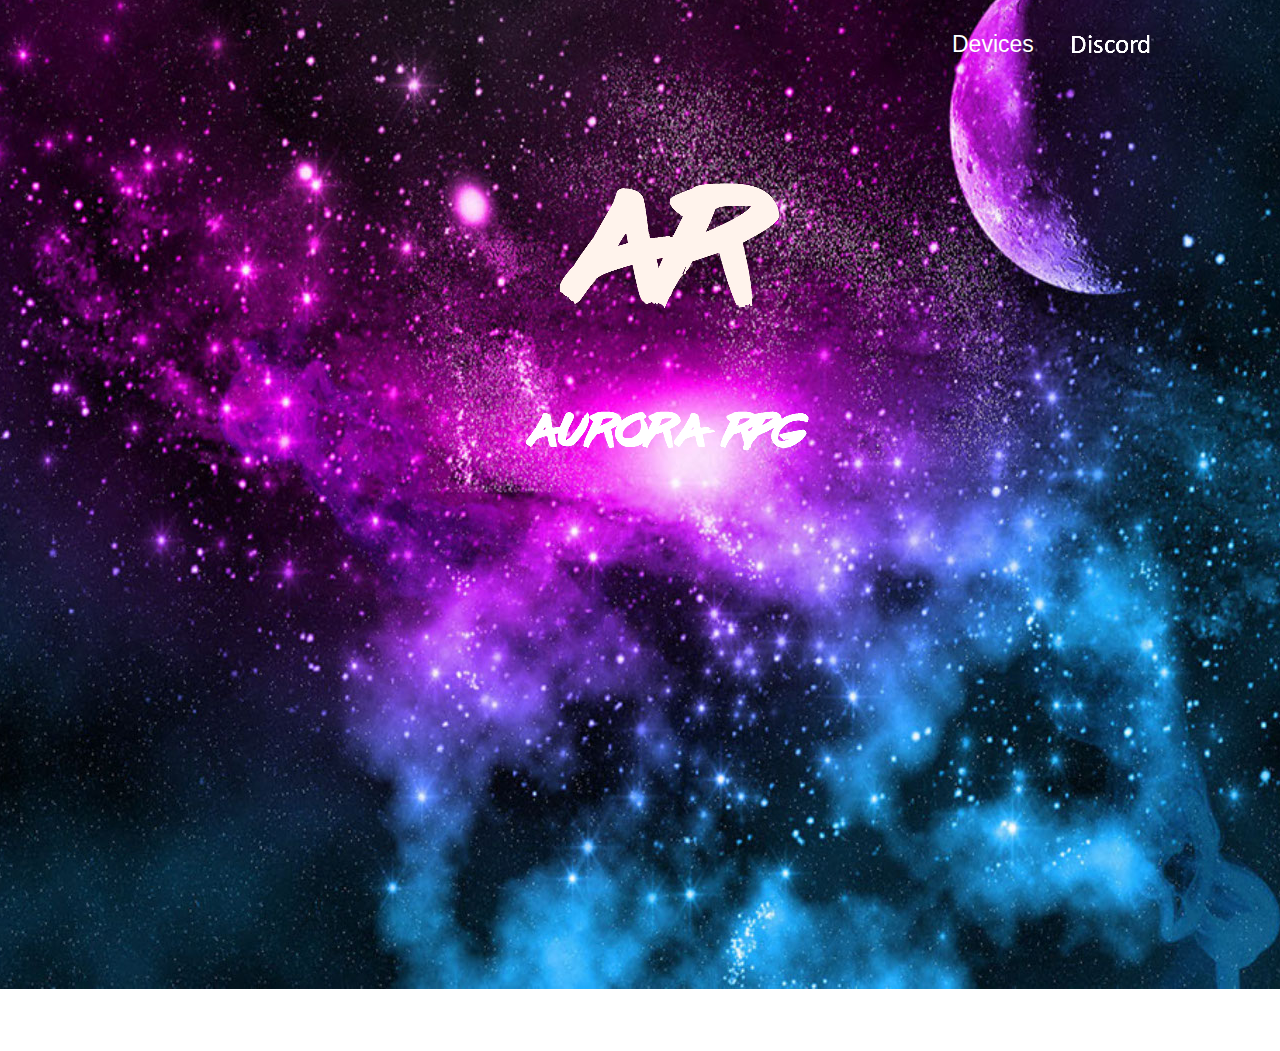
==== index.html @ c6aebeac "AuroraRpg.com V.1" ====
<!DOCTYPE html>
<html class="nojs html css_verticalspacer" lang="en-US">
 <head>

  <meta http-equiv="Content-type" content="text/html;charset=UTF-8"/>
  <meta name="generator" content="2018.1.0.386"/>
  <meta name="viewport" content="width=device-width, initial-scale=1.0"/>
  
  <script type="text/javascript">
   // Update the 'nojs'/'js' class on the html node
document.documentElement.className = document.documentElement.className.replace(/\bnojs\b/g, 'js');

// Check that all required assets are uploaded and up-to-date
if(typeof Muse == "undefined") window.Muse = {}; window.Muse.assets = {"required":["museutils.js", "museconfig.js", "jquery.watch.js", "require.js", "index.css"], "outOfDate":[]};
</script>
  
  <title>Home</title>
  <!-- CSS -->
  <link rel="stylesheet" type="text/css" href="css/site_global.css?crc=444006867"/>
  <link rel="stylesheet" type="text/css" href="css/index.css?crc=407917969" id="pagesheet"/>
   </head>
 <body>

  <div class="clearfix borderbox" id="page"><!-- group -->
   <a class="nonblock nontext MuseLinkActive clip_frame grpelem" id="u142" href="index.html"><!-- image --><img class="block" id="u142_img" src="images/cool%20galxay-crop-u142.jpg?crc=523008592" alt="" data-heightwidthratio="0.7042349726775956" data-image-width="1464" data-image-height="1031"/></a>
   <img class="grpelem" id="u213-4" alt="AR" src="images/u213-4.png?crc=22987671" data-image-width="219"/><!-- rasterized frame -->
   <a class="nonblock nontext clearfix grpelem" id="u361-4" href="devices.html"><!-- content --><p><span id="u361">Devices</span></p></a>
   <img class="grpelem" id="u364-4" alt="Aurora Rpg" src="images/u364-4.png?crc=4036674996" data-image-width="317"/><!-- rasterized frame -->
   <a class="nonblock nontext grpelem" id="u279-4" href="discord.html"><!-- rasterized frame --><img id="u279-4_img" alt="Discord" src="images/u279-4.png?crc=243409809" data-image-width="220"/></a>
   <div class="verticalspacer" data-offset-top="989" data-content-above-spacer="988" data-content-below-spacer="61" data-sizePolicy="fixed" data-pintopage="page_fixedLeft"></div>
  </div>
  <!-- Other scripts -->
  <script type="text/javascript">
   // Decide whether to suppress missing file error or not based on preference setting
var suppressMissingFileError = false
</script>
  <script type="text/javascript">
   window.Muse.assets.check=function(c){if(!window.Muse.assets.checked){window.Muse.assets.checked=!0;var b={},d=function(a,b){if(window.getComputedStyle){var c=window.getComputedStyle(a,null);return c&&c.getPropertyValue(b)||c&&c[b]||""}if(document.documentElement.currentStyle)return(c=a.currentStyle)&&c[b]||a.style&&a.style[b]||"";return""},a=function(a){if(a.match(/^rgb/))return a=a.replace(/\s+/g,"").match(/([\d\,]+)/gi)[0].split(","),(parseInt(a[0])<<16)+(parseInt(a[1])<<8)+parseInt(a[2]);if(a.match(/^\#/))return parseInt(a.substr(1),
16);return 0},f=function(f){for(var g=document.getElementsByTagName("link"),j=0;j<g.length;j++)if("text/css"==g[j].type){var l=(g[j].href||"").match(/\/?css\/([\w\-]+\.css)\?crc=(\d+)/);if(!l||!l[1]||!l[2])break;b[l[1]]=l[2]}g=document.createElement("div");g.className="version";g.style.cssText="display:none; width:1px; height:1px;";document.getElementsByTagName("body")[0].appendChild(g);for(j=0;j<Muse.assets.required.length;){var l=Muse.assets.required[j],k=l.match(/([\w\-\.]+)\.(\w+)$/),i=k&&k[1]?
k[1]:null,k=k&&k[2]?k[2]:null;switch(k.toLowerCase()){case "css":i=i.replace(/\W/gi,"_").replace(/^([^a-z])/gi,"_$1");g.className+=" "+i;i=a(d(g,"color"));k=a(d(g,"backgroundColor"));i!=0||k!=0?(Muse.assets.required.splice(j,1),"undefined"!=typeof b[l]&&(i!=b[l]>>>24||k!=(b[l]&16777215))&&Muse.assets.outOfDate.push(l)):j++;g.className="version";break;case "js":j++;break;default:throw Error("Unsupported file type: "+k);}}c?c().jquery!="1.8.3"&&Muse.assets.outOfDate.push("jquery-1.8.3.min.js"):Muse.assets.required.push("jquery-1.8.3.min.js");
g.parentNode.removeChild(g);if(Muse.assets.outOfDate.length||Muse.assets.required.length)g="Some files on the server may be missing or incorrect. Clear browser cache and try again. If the problem persists please contact website author.",f&&Muse.assets.outOfDate.length&&(g+="\nOut of date: "+Muse.assets.outOfDate.join(",")),f&&Muse.assets.required.length&&(g+="\nMissing: "+Muse.assets.required.join(",")),suppressMissingFileError?(g+="\nUse SuppressMissingFileError key in AppPrefs.xml to show missing file error pop up.",console.log(g)):alert(g)};location&&location.search&&location.search.match&&location.search.match(/muse_debug/gi)?
setTimeout(function(){f(!0)},5E3):f()}};
var muse_init=function(){require.config({baseUrl:""});require(["jquery","museutils","whatinput","jquery.watch"],function(c){var $ = c;$(document).ready(function(){try{
window.Muse.assets.check($);/* body */
Muse.Utils.transformMarkupToFixBrowserProblemsPreInit();/* body */
Muse.Utils.prepHyperlinks(true);/* body */
Muse.Utils.makeButtonsVisibleAfterSettingMinWidth();/* body */
Muse.Utils.fullPage('#page');/* 100% height page */
Muse.Utils.showWidgetsWhenReady();/* body */
Muse.Utils.transformMarkupToFixBrowserProblems();/* body */
}catch(b){if(b&&"function"==typeof b.notify?b.notify():Muse.Assert.fail("Error calling selector function: "+b),false)throw b;}})})};

</script>
  <!-- RequireJS script -->
  <script src="scripts/require.js?crc=7928878" type="text/javascript" async data-main="scripts/museconfig.js?crc=4286661555" onload="if (requirejs) requirejs.onError = function(requireType, requireModule) { if (requireType && requireType.toString && requireType.toString().indexOf && 0 <= requireType.toString().indexOf('#scripterror')) window.Muse.assets.check(); }" onerror="window.Muse.assets.check();"></script>
   </body>
</html>
---- css/site_global.css ----
html{min-height:100%;min-width:100%;-ms-text-size-adjust:none;}body,div,dl,dt,dd,ul,ol,li,nav,h1,h2,h3,h4,h5,h6,pre,code,form,fieldset,legend,input,button,textarea,p,blockquote,th,td,a{margin:0px;padding:0px;border-width:0px;border-style:solid;border-color:transparent;-webkit-transform-origin:left top;-ms-transform-origin:left top;-o-transform-origin:left top;transform-origin:left top;background-repeat:no-repeat;}button.submit-btn{-moz-box-sizing:content-box;-webkit-box-sizing:content-box;box-sizing:content-box;}.transition{-webkit-transition-property:background-image,background-position,background-color,border-color,border-radius,color,font-size,font-style,font-weight,letter-spacing,line-height,text-align,box-shadow,text-shadow,opacity;transition-property:background-image,background-position,background-color,border-color,border-radius,color,font-size,font-style,font-weight,letter-spacing,line-height,text-align,box-shadow,text-shadow,opacity;}.transition *{-webkit-transition:inherit;transition:inherit;}table{border-collapse:collapse;border-spacing:0px;}fieldset,img{border:0px;border-style:solid;-webkit-transform-origin:left top;-ms-transform-origin:left top;-o-transform-origin:left top;transform-origin:left top;}address,caption,cite,code,dfn,em,strong,th,var,optgroup{font-style:inherit;font-weight:inherit;}del,ins{text-decoration:none;}li{list-style:none;}caption,th{text-align:left;}h1,h2,h3,h4,h5,h6{font-size:100%;font-weight:inherit;}input,button,textarea,select,optgroup,option{font-family:inherit;font-size:inherit;font-style:inherit;font-weight:inherit;}.form-grp input,.form-grp textarea{-webkit-appearance:none;-webkit-border-radius:0;}body{font-family:Arial, Helvetica Neue, Helvetica, sans-serif;text-align:left;font-size:14px;line-height:17px;word-wrap:break-word;text-rendering:optimizeLegibility;-moz-font-feature-settings:'liga';-ms-font-feature-settings:'liga';-webkit-font-feature-settings:'liga';font-feature-settings:'liga';}a:link{color:#0000FF;text-decoration:underline;}a:visited{color:#800080;text-decoration:underline;}a:hover{color:#0000FF;text-decoration:underline;}a:active{color:#EE0000;text-decoration:underline;}a.nontext{color:black;text-decoration:none;font-style:normal;font-weight:normal;}.normal_text{color:#000000;direction:ltr;font-family:Arial, Helvetica Neue, Helvetica, sans-serif;font-size:14px;font-style:normal;font-weight:normal;letter-spacing:0px;line-height:17px;text-align:left;text-decoration:none;text-indent:0px;text-transform:none;vertical-align:0px;padding:0px;}.list0 li:before{position:absolute;right:100%;letter-spacing:0px;text-decoration:none;font-weight:normal;font-style:normal;}.rtl-list li:before{right:auto;left:100%;}.nls-None > li:before,.nls-None .list3 > li:before,.nls-None .list6 > li:before{margin-right:6px;content:'•';}.nls-None .list1 > li:before,.nls-None .list4 > li:before,.nls-None .list7 > li:before{margin-right:6px;content:'○';}.nls-None,.nls-None .list1,.nls-None .list2,.nls-None .list3,.nls-None .list4,.nls-None .list5,.nls-None .list6,.nls-None .list7,.nls-None .list8{padding-left:34px;}.nls-None.rtl-list,.nls-None .list1.rtl-list,.nls-None .list2.rtl-list,.nls-None .list3.rtl-list,.nls-None .list4.rtl-list,.nls-None .list5.rtl-list,.nls-None .list6.rtl-list,.nls-None .list7.rtl-list,.nls-None .list8.rtl-list{padding-left:0px;padding-right:34px;}.nls-None .list2 > li:before,.nls-None .list5 > li:before,.nls-None .list8 > li:before{margin-right:6px;content:'-';}.nls-None.rtl-list > li:before,.nls-None .list1.rtl-list > li:before,.nls-None .list2.rtl-list > li:before,.nls-None .list3.rtl-list > li:before,.nls-None .list4.rtl-list > li:before,.nls-None .list5.rtl-list > li:before,.nls-None .list6.rtl-list > li:before,.nls-None .list7.rtl-list > li:before,.nls-None .list8.rtl-list > li:before{margin-right:0px;margin-left:6px;}.TabbedPanelsTab{white-space:nowrap;}.MenuBar .MenuBarView,.MenuBar .SubMenuView{display:block;list-style:none;}.MenuBar .SubMenu{display:none;position:absolute;}.NoWrap{white-space:nowrap;word-wrap:normal;}.rootelem{margin-left:auto;margin-right:auto;}.colelem{display:inline;float:left;clear:both;}.clearfix:after{content:"\0020";visibility:hidden;display:block;height:0px;clear:both;}*:first-child+html .clearfix{zoom:1;}.clip_frame{overflow:hidden;}.popup_anchor{position:relative;width:0px;height:0px;}.allow_click_through *{pointer-events:auto;}.popup_element{z-index:100000;}.svg{display:block;vertical-align:top;}span.wrap{content:'';clear:left;display:block;}span.actAsInlineDiv{display:inline-block;}.position_content,.excludeFromNormalFlow{float:left;}.preload_images{position:absolute;overflow:hidden;left:-9999px;top:-9999px;height:1px;width:1px;}.preload{height:1px;width:1px;}.animateStates{-webkit-transition:0.3s ease-in-out;-moz-transition:0.3s ease-in-out;-o-transition:0.3s ease-in-out;transition:0.3s ease-in-out;}[data-whatinput="mouse"] *:focus,[data-whatinput="touch"] *:focus,input:focus,textarea:focus{outline:none;}textarea{resize:none;overflow:auto;}.allow_click_through,.fld-prompt{pointer-events:none;}.wrapped-input{position:absolute;top:0px;left:0px;background:transparent;border:none;}.submit-btn{z-index:50000;cursor:pointer;}.anchor_item{width:22px;height:18px;}.MenuBar .SubMenuVisible,.MenuBarVertical .SubMenuVisible,.MenuBar .SubMenu .SubMenuVisible,.popup_element.Active,span.actAsPara,.actAsDiv,a.nonblock.nontext,img.block{display:block;}.widget_invisible,.js .invi,.js .mse_pre_init{visibility:hidden;}.ose_ei{visibility:hidden;z-index:0;}.no_vert_scroll{overflow-y:hidden;}.always_vert_scroll{overflow-y:scroll;}.always_horz_scroll{overflow-x:scroll;}.fullscreen{overflow:hidden;left:0px;top:0px;position:fixed;height:100%;width:100%;-moz-box-sizing:border-box;-webkit-box-sizing:border-box;-ms-box-sizing:border-box;box-sizing:border-box;}.fullwidth{position:absolute;}.borderbox{-moz-box-sizing:border-box;-webkit-box-sizing:border-box;-ms-box-sizing:border-box;box-sizing:border-box;}.scroll_wrapper{position:absolute;overflow:auto;left:0px;right:0px;top:0px;bottom:0px;padding-top:0px;padding-bottom:0px;margin-top:0px;margin-bottom:0px;}.browser_width > *{position:absolute;left:0px;right:0px;}.grpelem,.accordion_wrapper{display:inline;float:left;}.fld-checkbox input[type=checkbox],.fld-radiobutton input[type=radio]{position:absolute;overflow:hidden;clip:rect(0px, 0px, 0px, 0px);height:1px;width:1px;margin:-1px;padding:0px;border:0px;}.fld-checkbox input[type=checkbox] + label,.fld-radiobutton input[type=radio] + label{display:inline-block;background-repeat:no-repeat;cursor:pointer;float:left;width:100%;height:100%;}.pointer_cursor,.fld-recaptcha-mode,.fld-recaptcha-refresh,.fld-recaptcha-help{cursor:pointer;}p,h1,h2,h3,h4,h5,h6,ol,ul,span.actAsPara{max-height:1000000px;}.superscript{vertical-align:super;font-size:66%;line-height:0px;}.subscript{vertical-align:sub;font-size:66%;line-height:0px;}.horizontalSlideShow{-ms-touch-action:pan-y;touch-action:pan-y;}.verticalSlideShow{-ms-touch-action:pan-x;touch-action:pan-x;}.colelem100,.verticalspacer{clear:both;}.list0 li,.MenuBar .MenuItemContainer,.SlideShowContentPanel .fullscreen img,.css_verticalspacer .verticalspacer{position:relative;}.popup_element.Inactive,.js .disn,.js .an_invi,.hidden,.breakpoint{display:none;}#muse_css_mq{position:absolute;display:none;background-color:#FFFFFE;}.fluid_height_spacer{width:0.01px;}.muse_check_css{display:none;position:fixed;}@media screen and (-webkit-min-device-pixel-ratio:0){body{text-rendering:auto;}}
---- css/index.css ----
.version.index{color:#000018;background-color:#505591;}#page{z-index:1;min-height:438px;background-image:none;border-width:0px;border-color:#000000;background-color:transparent;padding-bottom:62px;width:100%;max-width:1080px;margin-left:auto;margin-right:auto;}#u142{z-index:2;background-color:transparent;position:relative;margin-right:-10000px;margin-top:-42px;width:135.47%;left:-20%;}#u142_img{width:100.07%;}#u213-4{z-index:4;display:block;vertical-align:top;position:relative;margin-right:-10000px;margin-top:154px;width:20.28%;left:42.6%;}#u361-4{z-index:8;min-height:32px;background-color:transparent;font-size:23px;color:#FFFFFF;line-height:28px;position:relative;margin-right:-10000px;margin-top:30px;width:10.93%;left:78.89%;}#u361{font-size:23px;}#u364-4{z-index:12;display:block;vertical-align:top;position:relative;margin-right:-10000px;margin-top:403px;width:29.36%;left:39.45%;}#u279-4{z-index:16;position:relative;margin-right:-10000px;margin-top:30px;width:20.38%;left:89.82%;}#u279-4_img{display:block;vertical-align:top;width:100%;}.css_verticalspacer .verticalspacer{height:calc(100vh - 1049px);}#muse_css_mq,.html{background-color:#FFFFFF;}body{position:relative;min-width:320px;}
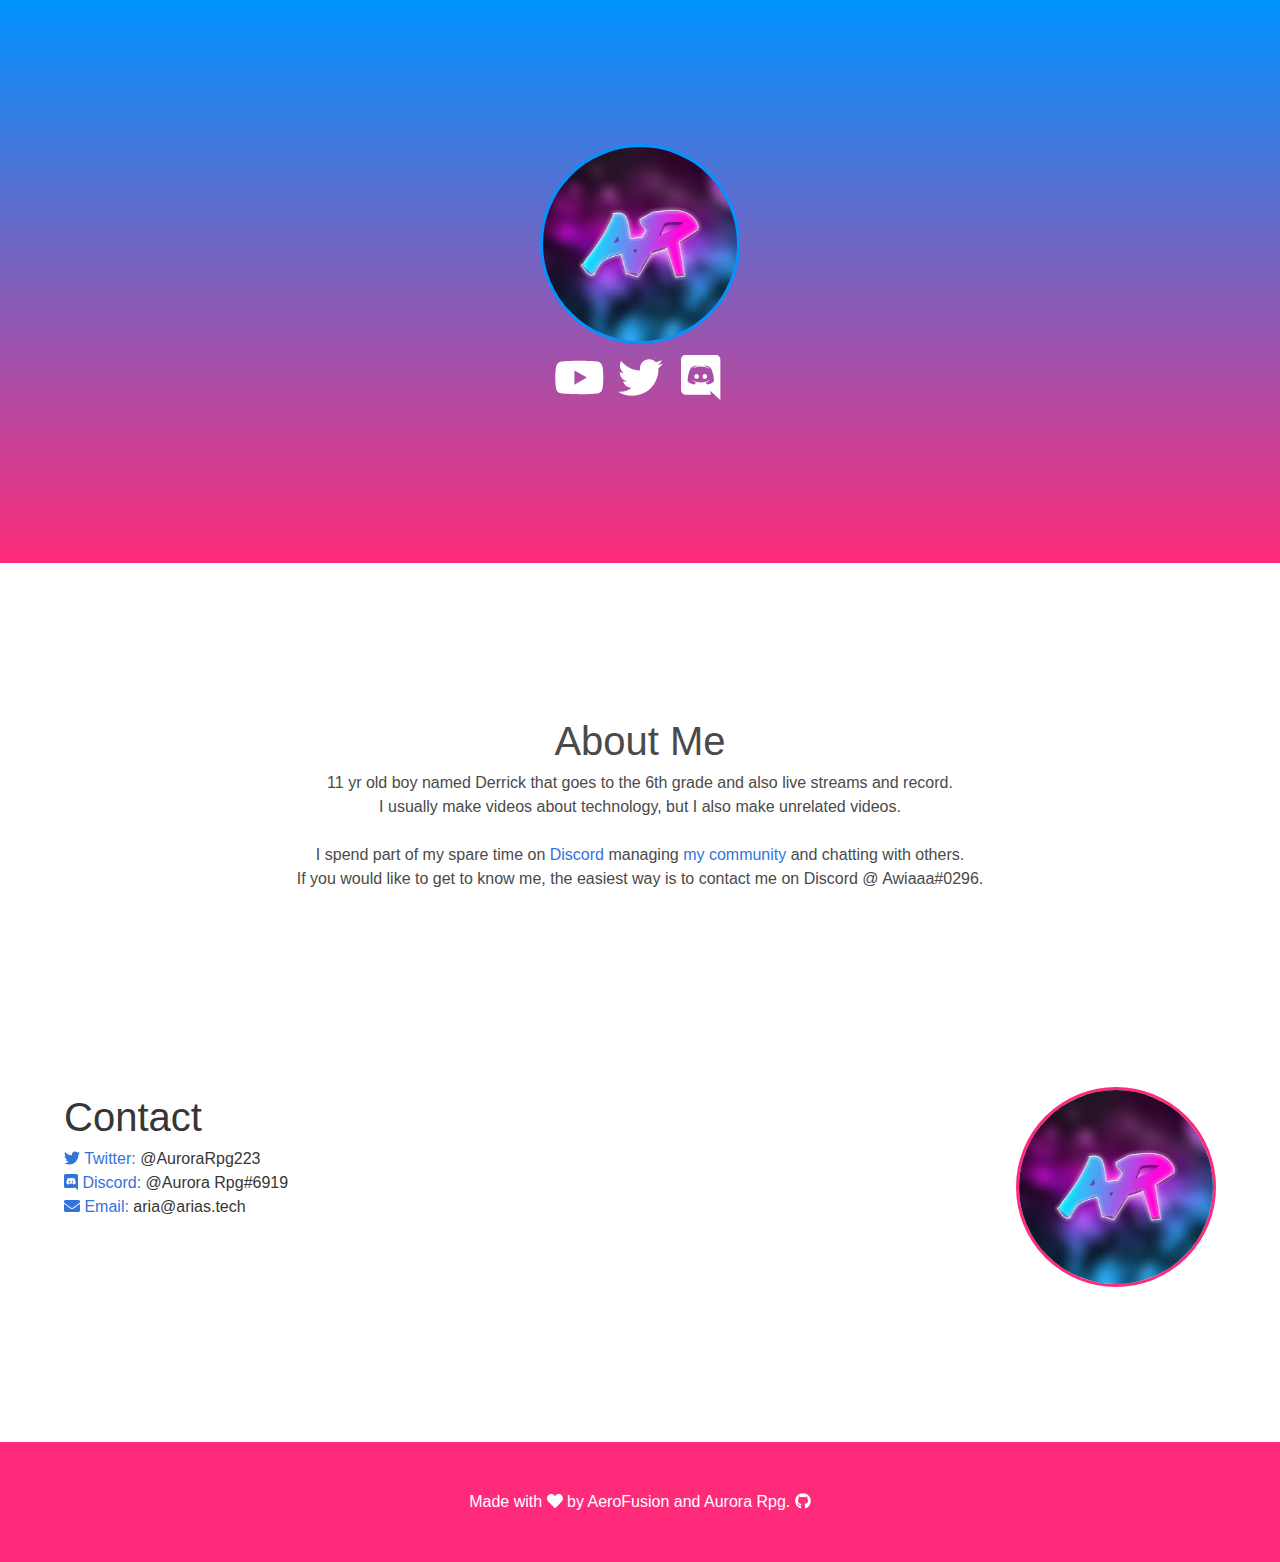
==== commit 541d0049: "test" ====
--- a/index.html
+++ b/index.html
@@ -1,57 +1,88 @@
 <!DOCTYPE html>
-<html class="nojs html css_verticalspacer" lang="en-US">
- <head>
-
-  <meta http-equiv="Content-type" content="text/html;charset=UTF-8"/>
-  <meta name="generator" content="2018.1.0.386"/>
-  <meta name="viewport" content="width=device-width, initial-scale=1.0"/>
-  
-  <script type="text/javascript">
-   // Update the 'nojs'/'js' class on the html node
-document.documentElement.className = document.documentElement.className.replace(/\bnojs\b/g, 'js');
-
-// Check that all required assets are uploaded and up-to-date
-if(typeof Muse == "undefined") window.Muse = {}; window.Muse.assets = {"required":["museutils.js", "museconfig.js", "jquery.watch.js", "require.js", "index.css"], "outOfDate":[]};
-</script>
-  
-  <title>Home</title>
-  <!-- CSS -->
-  <link rel="stylesheet" type="text/css" href="css/site_global.css?crc=444006867"/>
-  <link rel="stylesheet" type="text/css" href="css/index.css?crc=407917969" id="pagesheet"/>
+<html lang="en">
+   <head>
+      <!-- Site Metadata -->
+      <meta charset="UTF-8">
+      <meta content="width=device-width,initial-scale=1,user-scalable=no" name="viewport">
+      <meta content="#ff2b7a" name="theme-color">
+      <!-- SEO & Open Graph -->
+      <meta content="11 yr old boy named Derrick. ." name="description">
+      <meta content="aria, aurora rpg, awia, awiaaaa, awiaaa, ariastech, netsky" name="keywords">
+      <meta content="https://arias.tech" property="og:url">
+      <meta content="14 year old trans girl and content creator from Portugal." property="og:description">
+      <meta content="https://arias.tech/img/logo.png" property="og:image">
+      <!-- Twitter Metadata -->
+      <meta content="summary" name="twitter:card">
+      <meta content="arias.tech" name="twitter:title">
+      <meta content="14 year old trans girl and content creator from Portugal." name="twitter:description">
+      <meta content="https://arias.tech/img/logo.png" name="twitter:image">
+      <!-- Site Resources -->
+      <link rel="shortcut icon" href="img/favicon.png">
+      <link href="css/frameworks/bulma.css" rel="stylesheet" type="text/css">
+      <link href="css/main.css" rel="stylesheet" type="text/css">
+      <link href="css/animate.css" rel="stylesheet" type="text/css">
+      <script src="js/font-awesome.js"></script>
+      <title>Aurora Rpg</title>
    </head>
- <body>
-
-  <div class="clearfix borderbox" id="page"><!-- group -->
-   <a class="nonblock nontext MuseLinkActive clip_frame grpelem" id="u142" href="index.html"><!-- image --><img class="block" id="u142_img" src="images/cool%20galxay-crop-u142.jpg?crc=523008592" alt="" data-heightwidthratio="0.7042349726775956" data-image-width="1464" data-image-height="1031"/></a>
-   <img class="grpelem" id="u213-4" alt="AR" src="images/u213-4.png?crc=22987671" data-image-width="219"/><!-- rasterized frame -->
-   <a class="nonblock nontext clearfix grpelem" id="u361-4" href="devices.html"><!-- content --><p><span id="u361">Devices</span></p></a>
-   <img class="grpelem" id="u364-4" alt="Aurora Rpg" src="images/u364-4.png?crc=4036674996" data-image-width="317"/><!-- rasterized frame -->
-   <a class="nonblock nontext grpelem" id="u279-4" href="discord.html"><!-- rasterized frame --><img id="u279-4_img" alt="Discord" src="images/u279-4.png?crc=243409809" data-image-width="220"/></a>
-   <div class="verticalspacer" data-offset-top="989" data-content-above-spacer="988" data-content-below-spacer="61" data-sizePolicy="fixed" data-pintopage="page_fixedLeft"></div>
-  </div>
-  <!-- Other scripts -->
-  <script type="text/javascript">
-   // Decide whether to suppress missing file error or not based on preference setting
-var suppressMissingFileError = false
-</script>
-  <script type="text/javascript">
-   window.Muse.assets.check=function(c){if(!window.Muse.assets.checked){window.Muse.assets.checked=!0;var b={},d=function(a,b){if(window.getComputedStyle){var c=window.getComputedStyle(a,null);return c&&c.getPropertyValue(b)||c&&c[b]||""}if(document.documentElement.currentStyle)return(c=a.currentStyle)&&c[b]||a.style&&a.style[b]||"";return""},a=function(a){if(a.match(/^rgb/))return a=a.replace(/\s+/g,"").match(/([\d\,]+)/gi)[0].split(","),(parseInt(a[0])<<16)+(parseInt(a[1])<<8)+parseInt(a[2]);if(a.match(/^\#/))return parseInt(a.substr(1),
-16);return 0},f=function(f){for(var g=document.getElementsByTagName("link"),j=0;j<g.length;j++)if("text/css"==g[j].type){var l=(g[j].href||"").match(/\/?css\/([\w\-]+\.css)\?crc=(\d+)/);if(!l||!l[1]||!l[2])break;b[l[1]]=l[2]}g=document.createElement("div");g.className="version";g.style.cssText="display:none; width:1px; height:1px;";document.getElementsByTagName("body")[0].appendChild(g);for(j=0;j<Muse.assets.required.length;){var l=Muse.assets.required[j],k=l.match(/([\w\-\.]+)\.(\w+)$/),i=k&&k[1]?
-k[1]:null,k=k&&k[2]?k[2]:null;switch(k.toLowerCase()){case "css":i=i.replace(/\W/gi,"_").replace(/^([^a-z])/gi,"_$1");g.className+=" "+i;i=a(d(g,"color"));k=a(d(g,"backgroundColor"));i!=0||k!=0?(Muse.assets.required.splice(j,1),"undefined"!=typeof b[l]&&(i!=b[l]>>>24||k!=(b[l]&16777215))&&Muse.assets.outOfDate.push(l)):j++;g.className="version";break;case "js":j++;break;default:throw Error("Unsupported file type: "+k);}}c?c().jquery!="1.8.3"&&Muse.assets.outOfDate.push("jquery-1.8.3.min.js"):Muse.assets.required.push("jquery-1.8.3.min.js");
-g.parentNode.removeChild(g);if(Muse.assets.outOfDate.length||Muse.assets.required.length)g="Some files on the server may be missing or incorrect. Clear browser cache and try again. If the problem persists please contact website author.",f&&Muse.assets.outOfDate.length&&(g+="\nOut of date: "+Muse.assets.outOfDate.join(",")),f&&Muse.assets.required.length&&(g+="\nMissing: "+Muse.assets.required.join(",")),suppressMissingFileError?(g+="\nUse SuppressMissingFileError key in AppPrefs.xml to show missing file error pop up.",console.log(g)):alert(g)};location&&location.search&&location.search.match&&location.search.match(/muse_debug/gi)?
-setTimeout(function(){f(!0)},5E3):f()}};
-var muse_init=function(){require.config({baseUrl:""});require(["jquery","museutils","whatinput","jquery.watch"],function(c){var $ = c;$(document).ready(function(){try{
-window.Muse.assets.check($);/* body */
-Muse.Utils.transformMarkupToFixBrowserProblemsPreInit();/* body */
-Muse.Utils.prepHyperlinks(true);/* body */
-Muse.Utils.makeButtonsVisibleAfterSettingMinWidth();/* body */
-Muse.Utils.fullPage('#page');/* 100% height page */
-Muse.Utils.showWidgetsWhenReady();/* body */
-Muse.Utils.transformMarkupToFixBrowserProblems();/* body */
-}catch(b){if(b&&"function"==typeof b.notify?b.notify():Muse.Assert.fail("Error calling selector function: "+b),false)throw b;}})})};
-
-</script>
-  <!-- RequireJS script -->
-  <script src="scripts/require.js?crc=7928878" type="text/javascript" async data-main="scripts/museconfig.js?crc=4286661555" onload="if (requirejs) requirejs.onError = function(requireType, requireModule) { if (requireType && requireType.toString && requireType.toString().indexOf && 0 <= requireType.toString().indexOf('#scripterror')) window.Muse.assets.check(); }" onerror="window.Muse.assets.check();"></script>
+   <body>
+      <section class="hero is-medium header">
+         <div class="hero-body">
+            <div class="container has-text-centered">
+               <img src="img/logo.png" class="animated fadeInDown fast logo" alt="logo">
+               <div class="animated fadeInUp fast icons">
+                  <a href="https://www.youtube.com/channel/UCXzuGxoM4t9uEi4T7a62cMQ?view_as=subscriber" title="YouTube">
+                  <span class="icon is-large">
+                  <i class="icons fab fa-youtube fa-2x"></i>
+                  </span>
+                  </a>
+                  <a href="https://twitter.com/AuroraRpg223" title="Twitter">
+                  <span class="icon is-large">
+                  <i class="icons fab fa-twitter fa-2x"></i>
+                  </span>
+                  </a>
+                  <a href="https://discord,io/macworld" title="Discord">
+                  <span class="icon is-large">
+                  <i class="icons fab fa-discord fa-2x"></i>
+                  </span>
+                  </a>
+               </div>
+            </div>
+         </div>
+      </section>
+      <div class="spacing"></div>
+      <section class="section">
+         <div class="container">
+            <div class="columns animated fadeInUp faster has-text-centered">
+               <div class="column">
+                  <p class="is-size-2">About Me</p>
+                  <h2>11 yr old boy named Derrick that goes to the 6th grade and also live streams and record.</h2>
+                  <h2>I usually make videos about technology, but I also make unrelated videos.</h2>
+                  <br>
+                  <h2>I spend part of my spare time on <a href="https://discordapp.com/">Discord</a> managing <a href="https://netsky.me">my community</a> and chatting with others.</h2>
+                  <h2>If you would like to get to know me, the easiest way is to contact me on Discord &commat; Awiaaa#0296.</h2>
+               </div>
+            </div>
+         </div>
+      </section>
+      <div class="spacing"></div>
+      <section class="section">
+         <div class="container">
+            <div class="columns animated fadeInUp faster has-text-left has-text-dark">
+               <div class="column">
+                  <p class="is-size-2">Contact</p>
+                  <p><a href="https://twitter.com/Awiaaaa" target="_blank"><i class="fab fa-twitter"></i> Twitter: </a> @AuroraRpg223</p>
+                  <p><a href="https://discord.gg/hKhwK88" target="_blank"><i class="fab fa-discord"></i> Discord: </a> @Aurora Rpg#6919</p>
+                  <p><a href="mailto:aria@arias.tech" target="_blank"><i class="fas fa-envelope"></i> Email: </a> aria@arias.tech</p>
+               </div>
+               <div class="column is-narrow is-hidden-mobile">
+                  <img src="img/logo.png" class="logo" alt="logo" style="border: 3px solid #ff2b7a !important;">
+               </div>
+            </div>
+         </div>
+      </section>
+      <div class="spacing"></div>
+      <footer class="footer has-text-white has-text-centered is-size-6">
+         <p>Made with <i class="fas fa-heart fa-1x"></i> by <a href="https://aerofusion.us" class="has-text-white">AeroFusion and Aurora Rpg</a>. <a href="https://github.com/aerofusionyt/arias.tech" class="has-text-white"><i class="fab fa-github"></i></a></p>
+      </footer>
    </body>
-</html>
+</html>--- a/css/main.css
+++ b/css/main.css
@@ -0,0 +1,39 @@
+html,body {
+	height: 100%;
+    width: 100%;
+}
+
+.header {
+    background: linear-gradient(180deg, #0094FF 0%, #ff2b7a 100%);
+}
+
+.logo {
+    border: 3px solid #0094FF;
+    border-radius: 50%;
+    width: 200px;
+    height: 200px;
+    -webkit-user-drag: none;
+    -khtml-user-drag: none;
+    -moz-user-drag: none;
+    -o-user-drag: none;
+}
+
+.icons {
+	color: #fff;
+	transition: all 0.2s;
+	font-size: 45px;
+}
+
+.icons:hover {
+	color: #ccc;
+}
+
+.spacing {
+	margin-top: 100px;
+	margin-bottom: 100px;
+}
+
+footer {
+    background: #ff2b7a !important;;
+    padding: 3em !important;
+}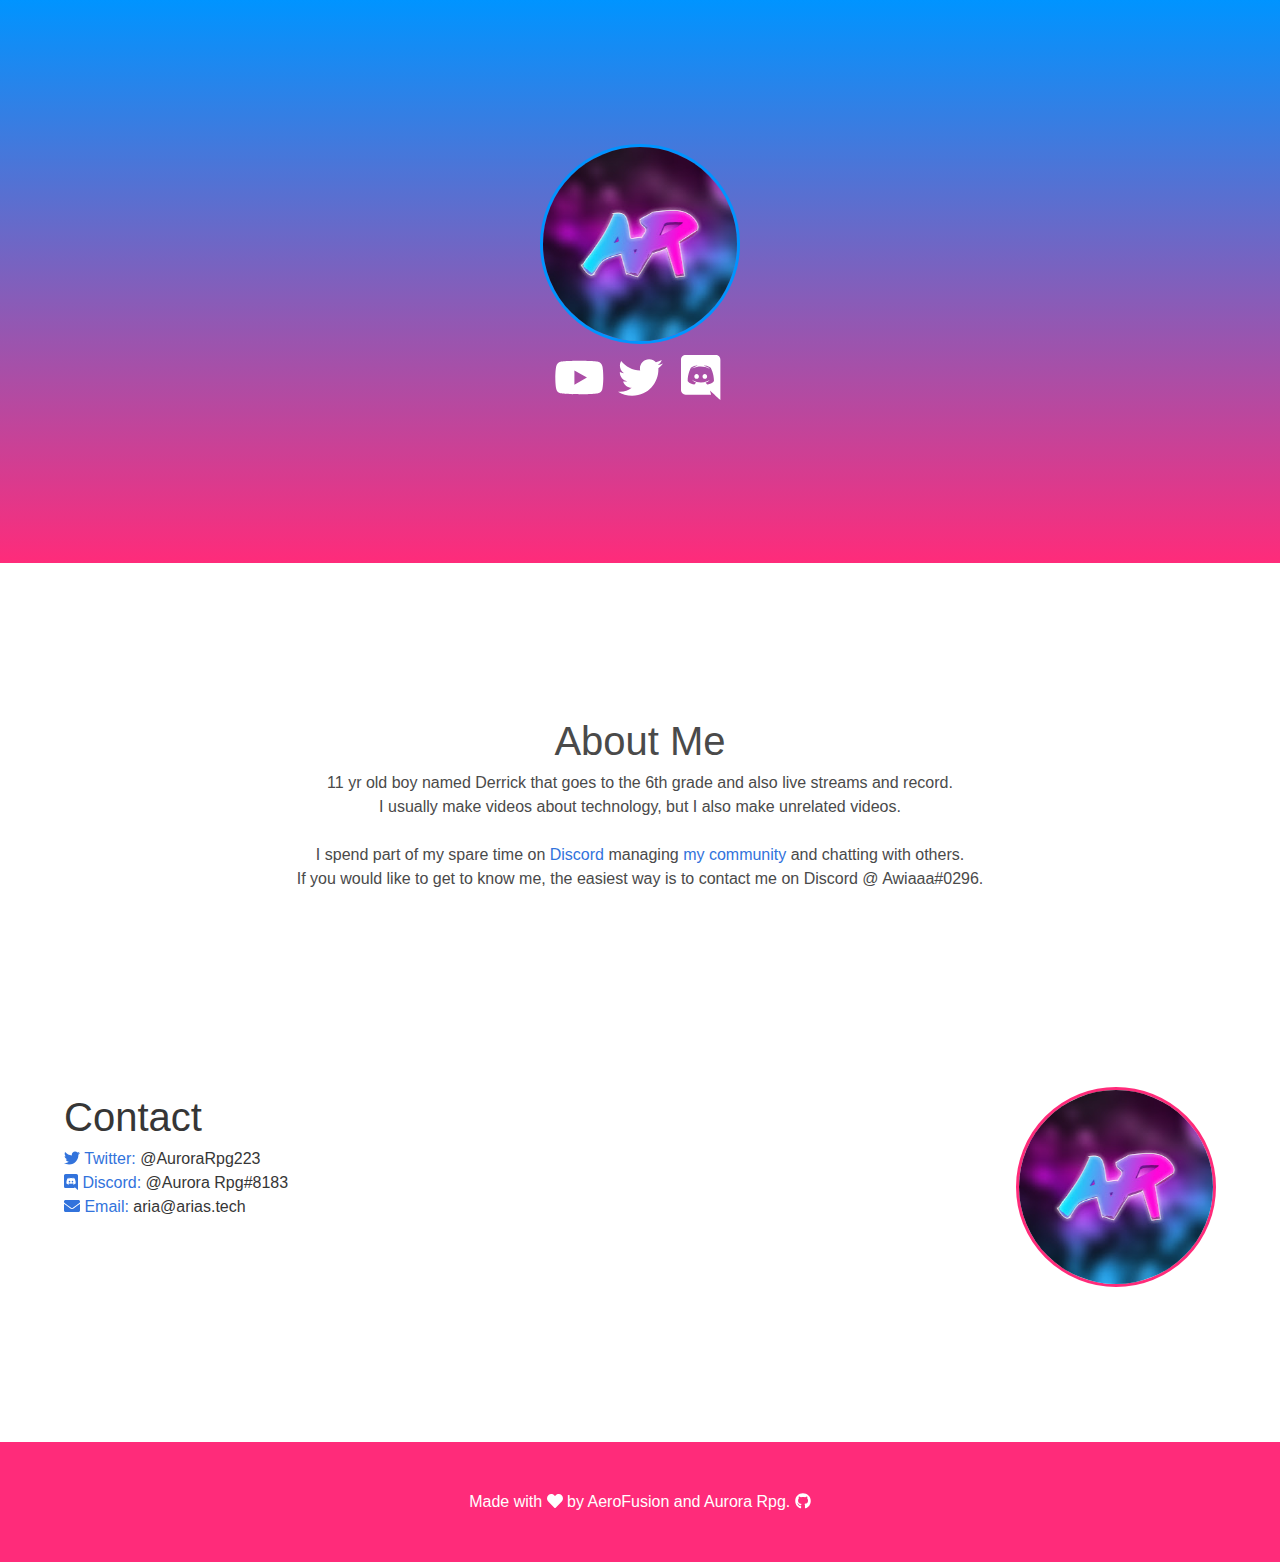
==== commit de680d5a: "idk" ====
--- a/index.html
+++ b/index.html
@@ -9,7 +9,7 @@
       <meta content="11 yr old boy named Derrick. ." name="description">
       <meta content="aria, aurora rpg, awia, awiaaaa, awiaaa, ariastech, netsky" name="keywords">
       <meta content="https://arias.tech" property="og:url">
-      <meta content="14 year old trans girl and content creator from Portugal." property="og:description">
+      <meta content="12 yr old boy." property="og:description">
       <meta content="https://arias.tech/img/logo.png" property="og:image">
       <!-- Twitter Metadata -->
       <meta content="summary" name="twitter:card">
@@ -71,7 +71,7 @@
                <div class="column">
                   <p class="is-size-2">Contact</p>
                   <p><a href="https://twitter.com/Awiaaaa" target="_blank"><i class="fab fa-twitter"></i> Twitter: </a> @AuroraRpg223</p>
-                  <p><a href="https://discord.gg/hKhwK88" target="_blank"><i class="fab fa-discord"></i> Discord: </a> @Aurora Rpg#6919</p>
+                  <p><a href="https://discord.gg/hKhwK88" target="_blank"><i class="fab fa-discord"></i> Discord: </a> @Aurora Rpg#8183</p>
                   <p><a href="mailto:aria@arias.tech" target="_blank"><i class="fas fa-envelope"></i> Email: </a> aria@arias.tech</p>
                </div>
                <div class="column is-narrow is-hidden-mobile">
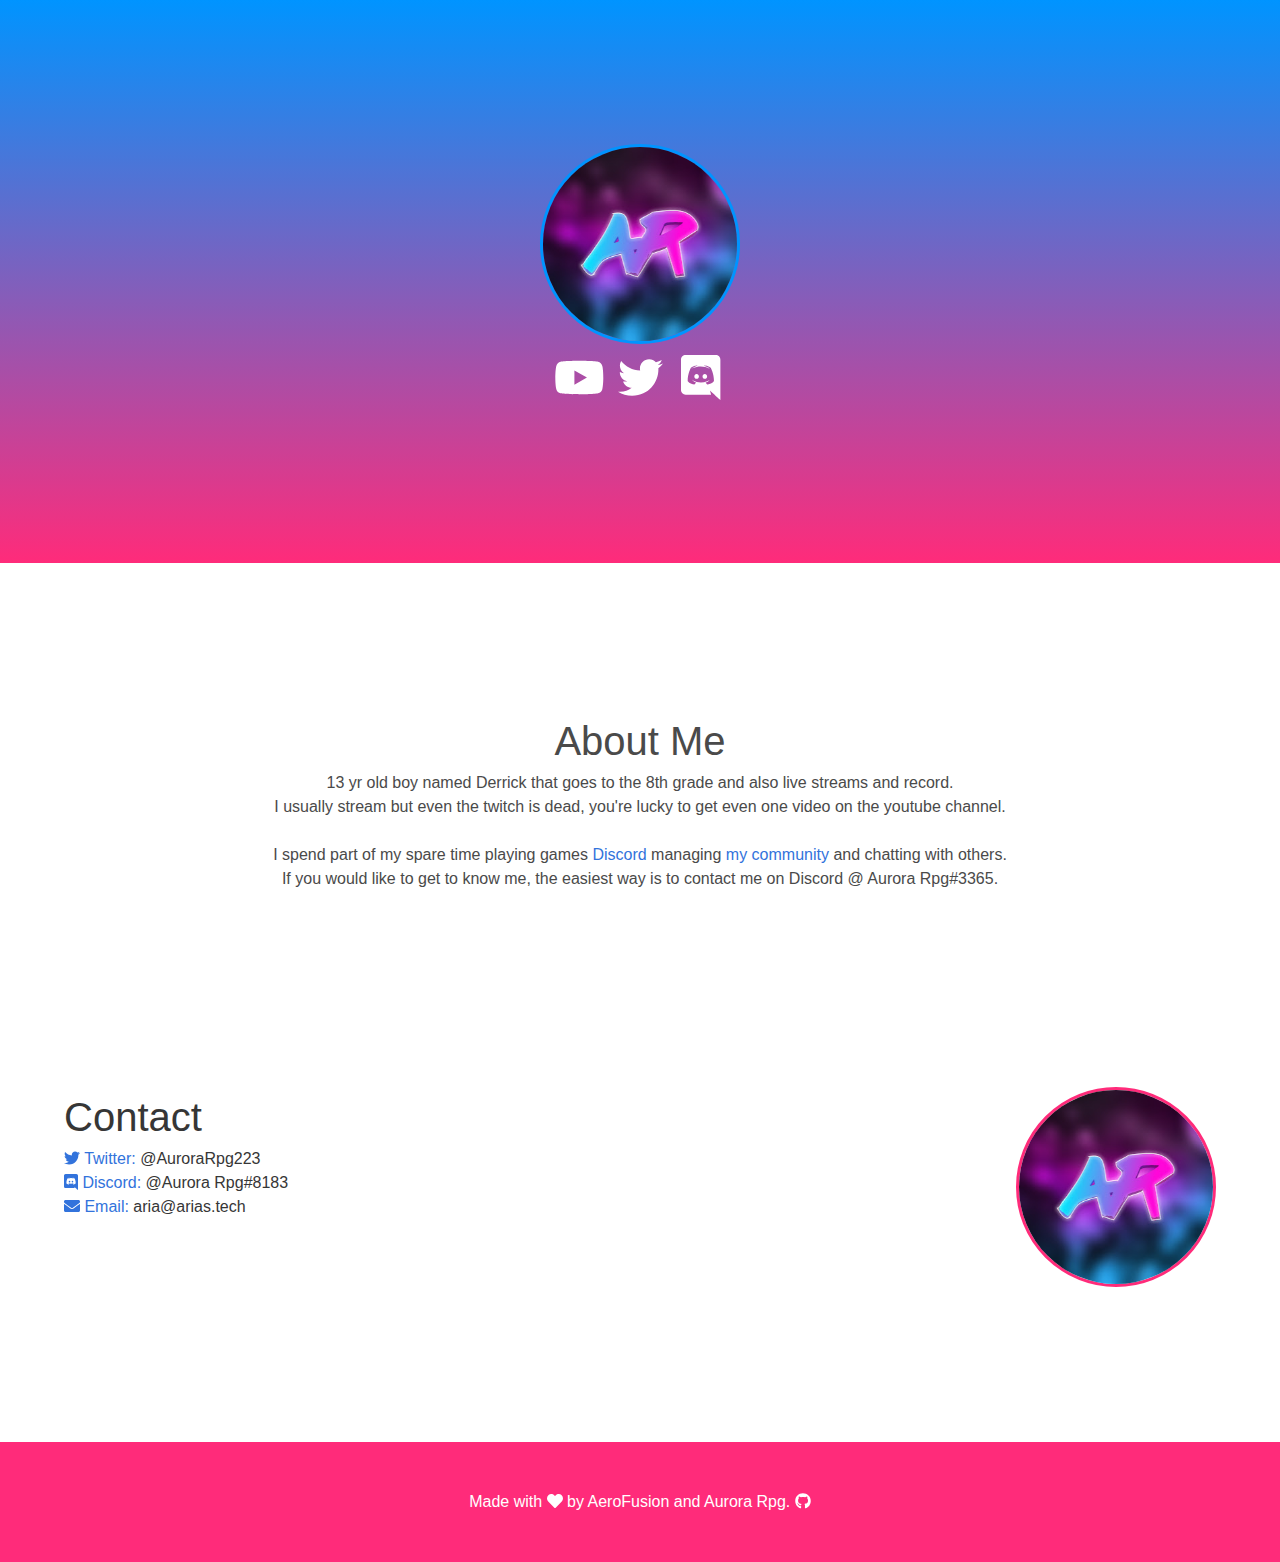
==== commit 5c912eb1: "idekek" ====
--- a/index.html
+++ b/index.html
@@ -6,10 +6,10 @@
       <meta content="width=device-width,initial-scale=1,user-scalable=no" name="viewport">
       <meta content="#ff2b7a" name="theme-color">
       <!-- SEO & Open Graph -->
-      <meta content="11 yr old boy named Derrick. ." name="description">
-      <meta content="aria, aurora rpg, awia, awiaaaa, awiaaa, ariastech, netsky" name="keywords">
-      <meta content="https://arias.tech" property="og:url">
-      <meta content="12 yr old boy." property="og:description">
+      <meta content="14 yr old boy named Derrick. ." name="description">
+      <meta content="aurora rpg" name="keywords">
+      <meta content="https://wiisports.club" property="og:url">
+      <meta content="13 yr old boy." property="og:description">
       <meta content="https://arias.tech/img/logo.png" property="og:image">
       <!-- Twitter Metadata -->
       <meta content="summary" name="twitter:card">
@@ -35,12 +35,12 @@
                   <i class="icons fab fa-youtube fa-2x"></i>
                   </span>
                   </a>
-                  <a href="https://twitter.com/AuroraRpg223" title="Twitter">
+                  <a href="https://twitter.com/AuroraRpgYT" title="Twitter">
                   <span class="icon is-large">
                   <i class="icons fab fa-twitter fa-2x"></i>
                   </span>
                   </a>
-                  <a href="https://discord,io/macworld" title="Discord">
+                  <a href="https://discord.gg/minecraft" title="Discord">
                   <span class="icon is-large">
                   <i class="icons fab fa-discord fa-2x"></i>
                   </span>
@@ -55,11 +55,11 @@
             <div class="columns animated fadeInUp faster has-text-centered">
                <div class="column">
                   <p class="is-size-2">About Me</p>
-                  <h2>11 yr old boy named Derrick that goes to the 6th grade and also live streams and record.</h2>
-                  <h2>I usually make videos about technology, but I also make unrelated videos.</h2>
+                  <h2>13 yr old boy named Derrick that goes to the 8th grade and also live streams and record.</h2>
+                  <h2>I usually stream but even the twitch is dead, you're lucky to get even one video on the youtube channel.</h2>
                   <br>
-                  <h2>I spend part of my spare time on <a href="https://discordapp.com/">Discord</a> managing <a href="https://netsky.me">my community</a> and chatting with others.</h2>
-                  <h2>If you would like to get to know me, the easiest way is to contact me on Discord &commat; Awiaaa#0296.</h2>
+                  <h2>I spend part of my spare time playing games <a href="https://discordapp.com">Discord</a> managing <a href="https://netsky.me">my community</a> and chatting with others.</h2>
+                  <h2>If you would like to get to know me, the easiest way is to contact me on Discord &commat; Aurora Rpg#3365.</h2>
                </div>
             </div>
          </div>
@@ -72,7 +72,7 @@
                   <p class="is-size-2">Contact</p>
                   <p><a href="https://twitter.com/Awiaaaa" target="_blank"><i class="fab fa-twitter"></i> Twitter: </a> @AuroraRpg223</p>
                   <p><a href="https://discord.gg/hKhwK88" target="_blank"><i class="fab fa-discord"></i> Discord: </a> @Aurora Rpg#8183</p>
-                  <p><a href="mailto:aria@arias.tech" target="_blank"><i class="fas fa-envelope"></i> Email: </a> aria@arias.tech</p>
+                  <p><a href="mailto:" target="_blank"><i class="fas fa-envelope"></i> Email: </a> aria@arias.tech</p>
                </div>
                <div class="column is-narrow is-hidden-mobile">
                   <img src="img/logo.png" class="logo" alt="logo" style="border: 3px solid #ff2b7a !important;">
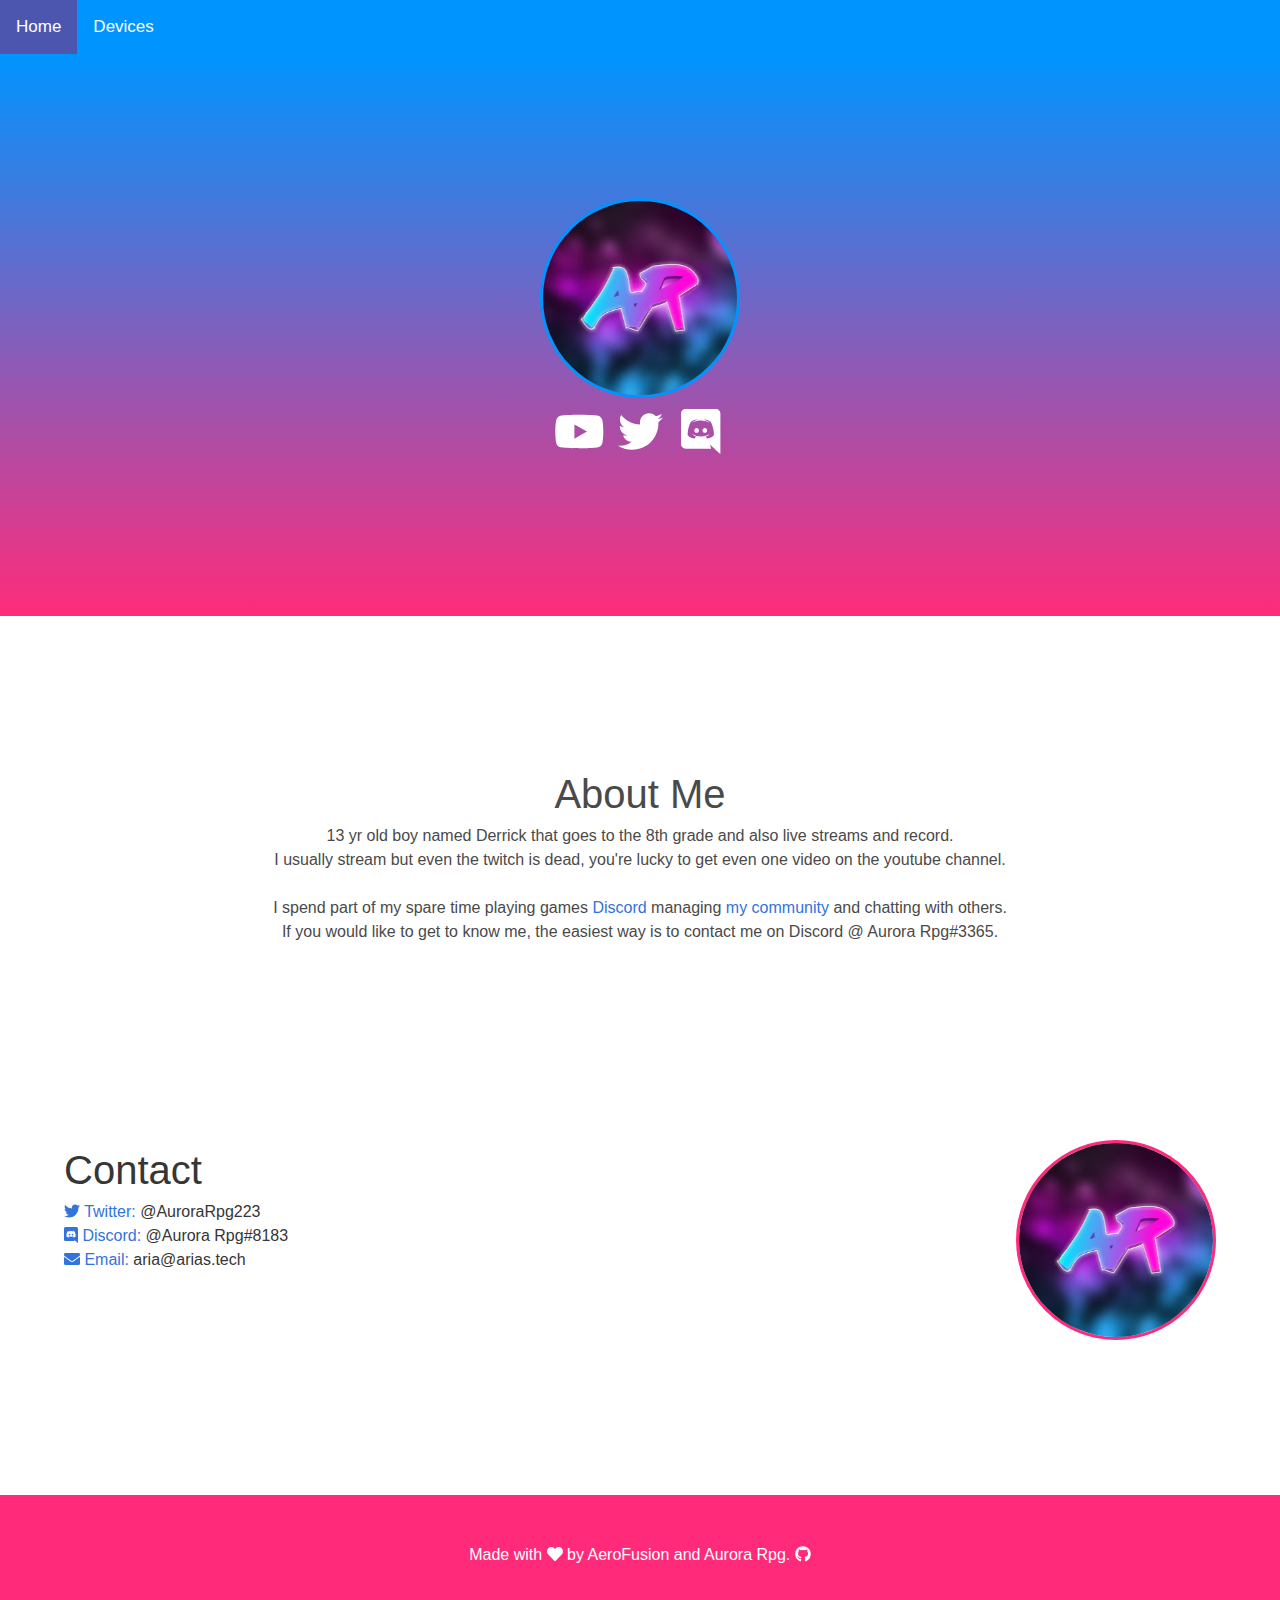
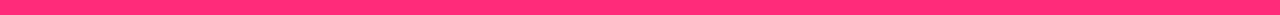
==== commit ec5e0ea8: "alot has happened" ====
--- a/index.html
+++ b/index.html
@@ -22,6 +22,13 @@
       <link href="css/main.css" rel="stylesheet" type="text/css">
       <link href="css/animate.css" rel="stylesheet" type="text/css">
       <script src="js/font-awesome.js"></script>
+      <link href="css/header.css" rel="stylesheet" type="text/css">
+      <div class="topnav">
+         <a class="active" href="index.html">Home</a>
+         <a href="Devices.html">Devices</a>
+
+       </div>
+
       <title>Aurora Rpg</title>
    </head>
    <body>
--- a/css/header.css
+++ b/css/header.css
@@ -0,0 +1,27 @@
+/* Add a black background color to the top navigation */
+.topnav {
+  background-color: #0094FF;
+  overflow: hidden;
+}
+
+/* Style the links inside the navigation bar */
+.topnav a {
+  float: left;
+  color: #FFFF;
+  text-align: center;
+  padding: 14px 16px;
+  text-decoration: none;
+  font-size: 17px;
+}
+
+/* Change the color of links on hover */
+.topnav a:hover {
+  background-color: #ddd;
+  color: black;
+}
+
+/* Add a color to the active/current link */
+.topnav a.active {
+  background-color: #4c56af;
+  color: white;
+}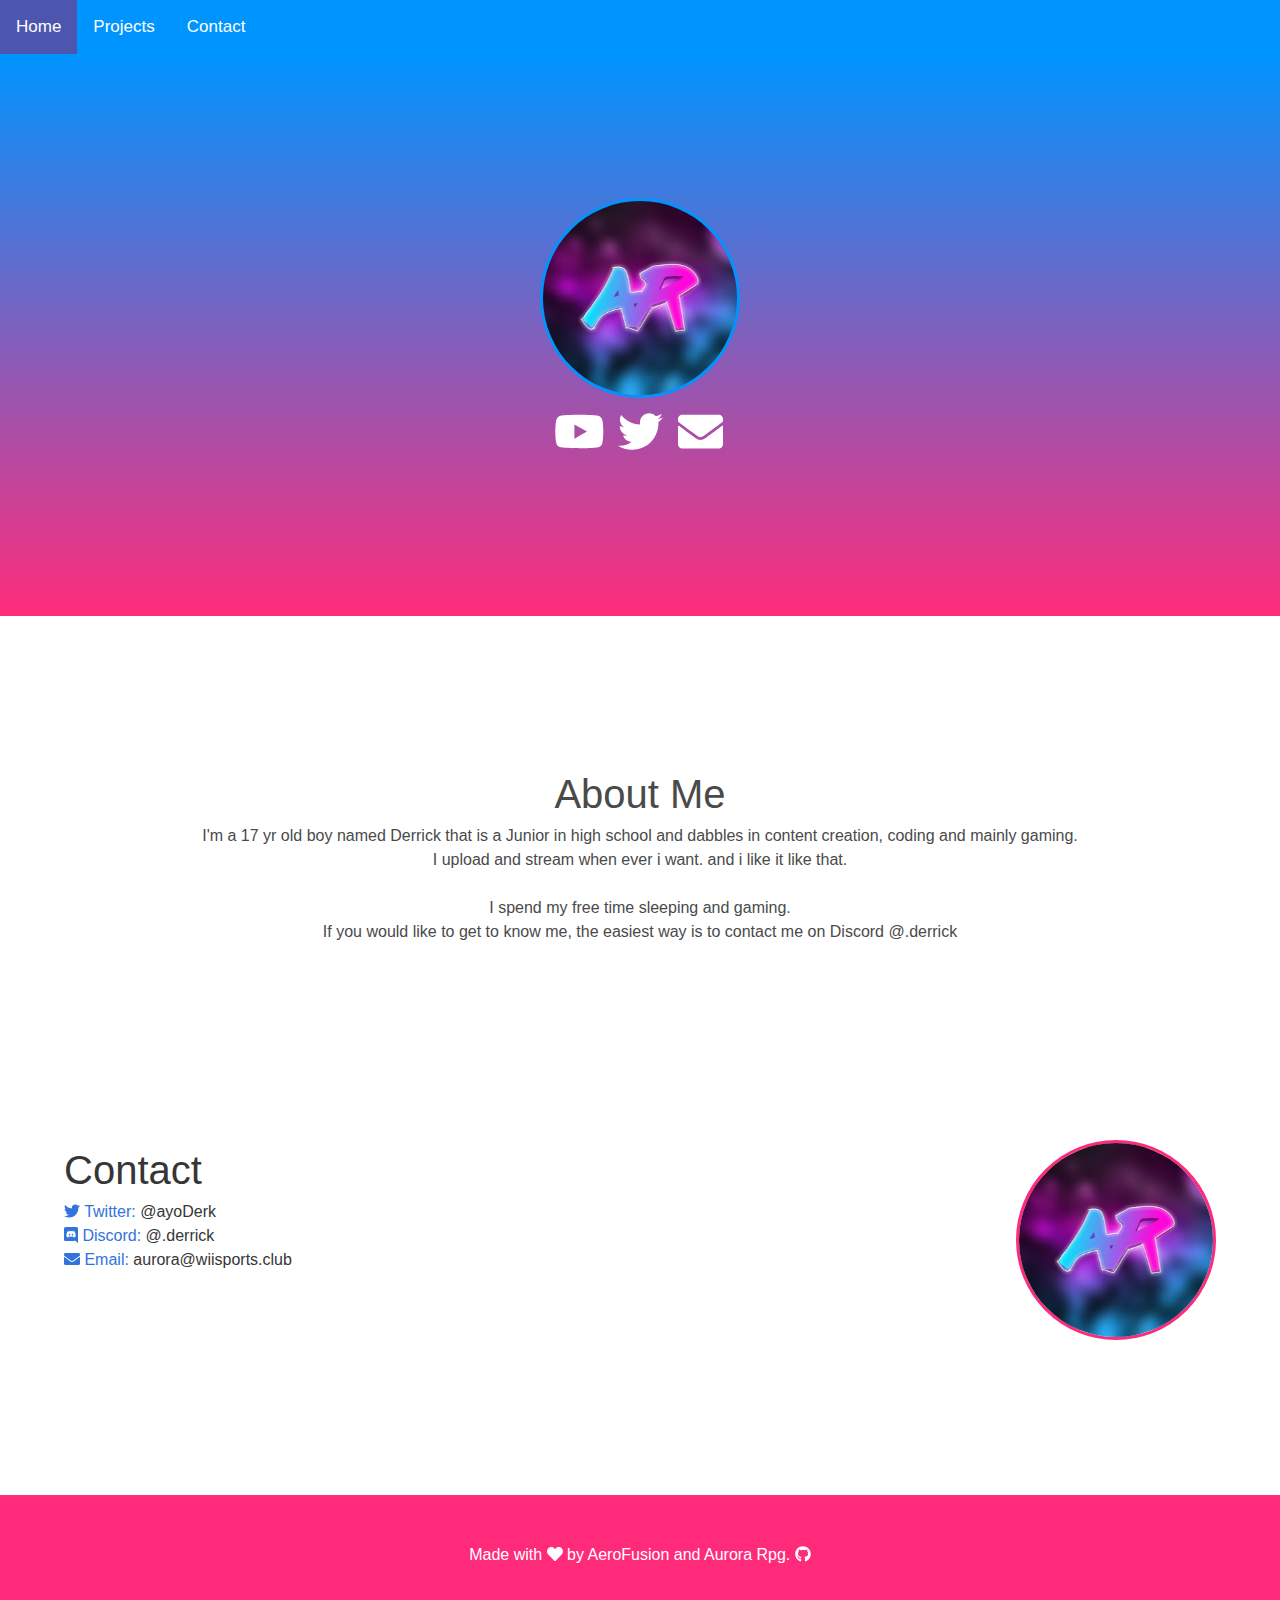
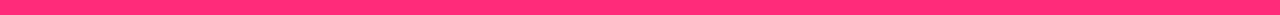
==== commit 5dcce837: "Commit changes to the project and index files" ====
--- a/index.html
+++ b/index.html
@@ -6,30 +6,32 @@
       <meta content="width=device-width,initial-scale=1,user-scalable=no" name="viewport">
       <meta content="#ff2b7a" name="theme-color">
       <!-- SEO & Open Graph -->
-      <meta content="14 yr old boy named Derrick. ." name="description">
-      <meta content="aurora rpg" name="keywords">
+      <meta content="17 yr old boy named Derrick. ." name="description">
+      <meta content="Derrick" name="keywords">
       <meta content="https://wiisports.club" property="og:url">
-      <meta content="13 yr old boy." property="og:description">
-      <meta content="https://arias.tech/img/logo.png" property="og:image">
+      <meta content="17 yr old boy." property="og:description">
+      <meta content="https://wiisports.club/img/logo.png" property="og:image">
       <!-- Twitter Metadata -->
       <meta content="summary" name="twitter:card">
-      <meta content="arias.tech" name="twitter:title">
-      <meta content="14 year old trans girl and content creator from Portugal." name="twitter:description">
-      <meta content="https://arias.tech/img/logo.png" name="twitter:image">
+      <meta content="Derrick" name="twitter:title">
+      <meta content="Some 17 year old who does way too much" name="twitter:description">
+      <meta content="https://wiisports.club/img/logo.png" name="twitter:image">
       <!-- Site Resources -->
       <link rel="shortcut icon" href="img/favicon.png">
       <link href="css/frameworks/bulma.css" rel="stylesheet" type="text/css">
       <link href="css/main.css" rel="stylesheet" type="text/css">
       <link href="css/animate.css" rel="stylesheet" type="text/css">
       <script src="js/font-awesome.js"></script>
-      <link href="css/header.css" rel="stylesheet" type="text/css">
+      <script src="js/rickroll.js"></script>
+      <link href="css/Headers/header.css" rel="stylesheet" type="text/css">
       <div class="topnav">
          <a class="active" href="index.html">Home</a>
-         <a href="Devices.html">Devices</a>
+         <a href="projects.html">Projects</a>
+         <a id="webhookButton">Contact</a>
 
        </div>
 
-      <title>Aurora Rpg</title>
+      <title>Derrick</title>
    </head>
    <body>
       <section class="hero is-medium header">
@@ -42,14 +44,14 @@
                   <i class="icons fab fa-youtube fa-2x"></i>
                   </span>
                   </a>
-                  <a href="https://twitter.com/AuroraRpgYT" title="Twitter">
+                  <a href="https://twitter.com/ayoDerk" title="Twitter">
                   <span class="icon is-large">
                   <i class="icons fab fa-twitter fa-2x"></i>
                   </span>
                   </a>
-                  <a href="https://discord.gg/minecraft" title="Discord">
+                  <a href="https://discord.gg/" title="Discord">
                   <span class="icon is-large">
-                  <i class="icons fab fa-discord fa-2x"></i>
+                  <i class="icons fas fa-envelope fa-2x"></i>
                   </span>
                   </a>
                </div>
@@ -62,11 +64,11 @@
             <div class="columns animated fadeInUp faster has-text-centered">
                <div class="column">
                   <p class="is-size-2">About Me</p>
-                  <h2>13 yr old boy named Derrick that goes to the 8th grade and also live streams and record.</h2>
-                  <h2>I usually stream but even the twitch is dead, you're lucky to get even one video on the youtube channel.</h2>
+                  <h2>I'm a 17 yr old boy named Derrick that is a Junior in high school and dabbles in content creation, coding and mainly gaming.</h2>
+                  <h2>I upload and stream when ever i want. and i like it like that.</h2>
                   <br>
-                  <h2>I spend part of my spare time playing games <a href="https://discordapp.com">Discord</a> managing <a href="https://netsky.me">my community</a> and chatting with others.</h2>
-                  <h2>If you would like to get to know me, the easiest way is to contact me on Discord &commat; Aurora Rpg#3365.</h2>
+                  <h2>I spend my free time sleeping and gaming.</h2>
+                  <h2>If you would like to get to know me, the easiest way is to contact me on Discord &commat;.derrick</h2>
                </div>
             </div>
          </div>
@@ -77,9 +79,9 @@
             <div class="columns animated fadeInUp faster has-text-left has-text-dark">
                <div class="column">
                   <p class="is-size-2">Contact</p>
-                  <p><a href="https://twitter.com/Awiaaaa" target="_blank"><i class="fab fa-twitter"></i> Twitter: </a> @AuroraRpg223</p>
-                  <p><a href="https://discord.gg/hKhwK88" target="_blank"><i class="fab fa-discord"></i> Discord: </a> @Aurora Rpg#8183</p>
-                  <p><a href="mailto:" target="_blank"><i class="fas fa-envelope"></i> Email: </a> aria@arias.tech</p>
+                  <p><a href="https://twitter.com/ayoDerk" target="_blank"><i class="fab fa-twitter"></i> Twitter: </a> @ayoDerk</p>
+                  <p><a href="https://" target="_blank"><i class="fab fa-discord"></i> Discord: </a> @.derrick</p>
+                  <p><a href="mailto:a=aurora@wiisports.club" target="_blank"><i class="fas fa-envelope"></i> Email: </a> aurora@wiisports.club</p>
                </div>
                <div class="column is-narrow is-hidden-mobile">
                   <img src="img/logo.png" class="logo" alt="logo" style="border: 3px solid #ff2b7a !important;">
@@ -87,9 +89,39 @@
             </div>
          </div>
       </section>
+      <script>
+         document.getElementById('webhookButton').addEventListener('click', function() {
+    // Discord webhook URL
+    const webhookURL = 'https://discord.com/api/webhooks/1247749365624340631/NcfynviBfHQ1obHQwVgvNnKwEud5gPa8qb7TnoEX3NZwqdvcYP9GrOIFBLnoTVQ0gZOQ';
+
+    // Message payload
+    const messagePayload = {
+        content: '<@164061868741099520> A user clicked the button on the Home page!'
+    };
+
+    // Send POST request to Discord webhook
+    fetch(webhookURL, {
+        method: 'POST',
+        headers: {
+            'Content-Type': 'application/json'
+        },
+        body: JSON.stringify(messagePayload)
+    })
+    .then(response => {
+        if (!response.ok) {
+            throw new Error('Network response was not ok ' + response.statusText);
+        }
+        // Redirect to another website after sending the message
+        window.location.href = 'https://youtu.be/hvL1339luv0';
+    })
+    .catch(error => {
+        console.error('There has been a problem with your fetch operation:', error);
+    });
+});
+      </script>
       <div class="spacing"></div>
       <footer class="footer has-text-white has-text-centered is-size-6">
-         <p>Made with <i class="fas fa-heart fa-1x"></i> by <a href="https://aerofusion.us" class="has-text-white">AeroFusion and Aurora Rpg</a>. <a href="https://github.com/aerofusionyt/arias.tech" class="has-text-white"><i class="fab fa-github"></i></a></p>
+         <p>Made with <i class="fas fa-heart fa-1x"></i> by <a href="https://aerofusion.us" class="has-text-white">AeroFusion and Aurora Rpg</a>. <a href="https://github.com/aurorarpg.github.io" class="has-text-white"><i class="fab fa-github"></i></a></p>
       </footer>
    </body>
 </html>--- a/css/main.css
+++ b/css/main.css
@@ -33,6 +33,8 @@
 	margin-bottom: 100px;
 }
 
+
+
 footer {
     background: #ff2b7a !important;;
     padding: 3em !important;
--- a/css/Headers/header.css
+++ b/css/Headers/header.css
@@ -0,0 +1,27 @@
+/* Add a black background color to the top navigation */
+.topnav {
+  background-color: #0094FF;
+  overflow: hidden;
+}
+
+/* Style the links inside the navigation bar */
+.topnav a {
+  float: left;
+  color: #FFFF;
+  text-align: center;
+  padding: 14px 16px;
+  text-decoration: none;
+  font-size: 17px;
+}
+
+/* Change the color of links on hover */
+.topnav a:hover {
+  background-color: #ddd;
+  color: black;
+}
+
+/* Add a color to the active/current link */
+.topnav a.active {
+  background-color: #4c56af;
+  color: white;
+}